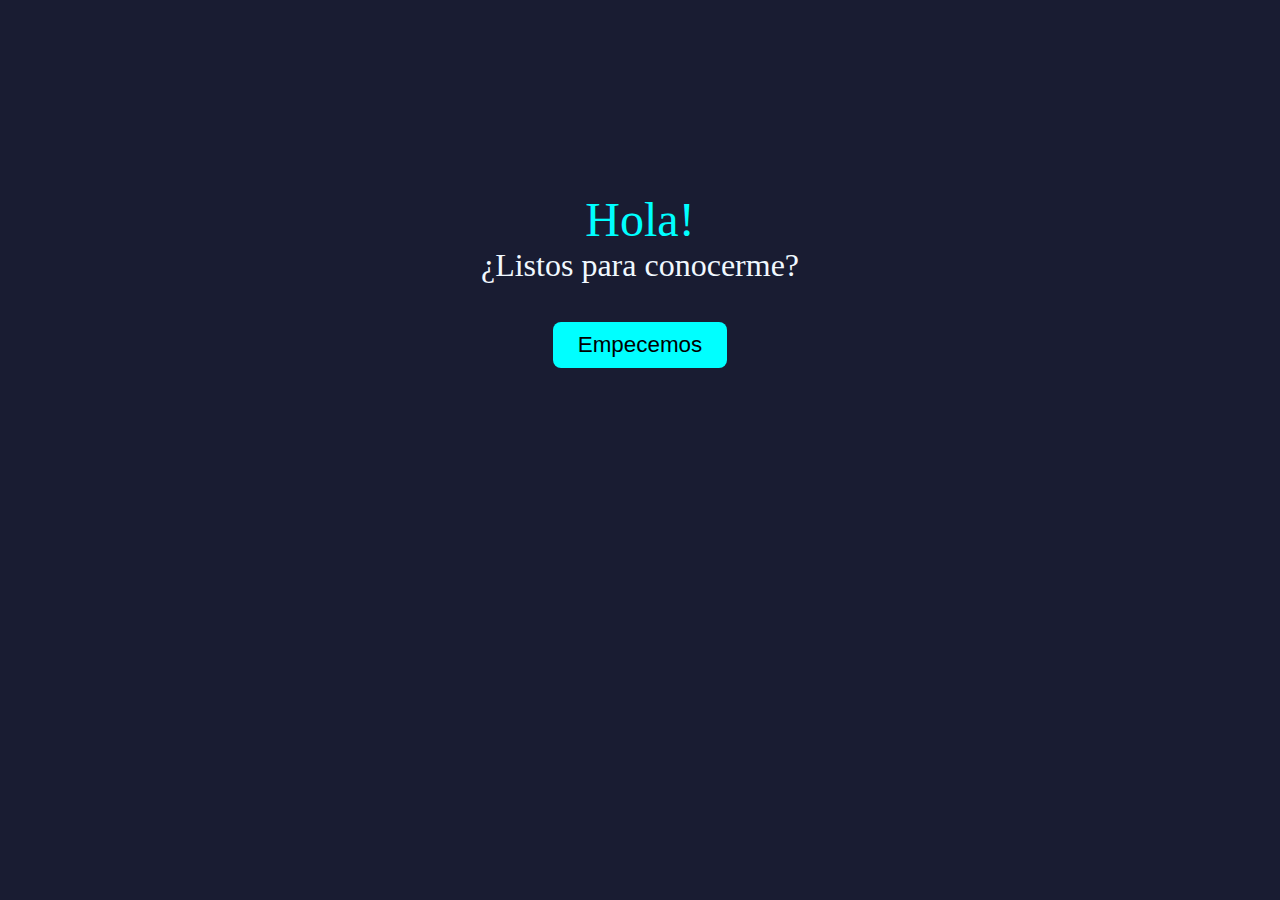
==== index.html @ f767a69b "Versión 2.0" ====
<!DOCTYPE html>
<html lang="en">
<head>
    <meta charset="UTF-8">
    <meta http-equiv="X-UA-Compatible" content="IE=edge">
    <meta name="viewport" content="width=device-width, initial-scale=1.0">
    <link rel="stylesheet" href="styles/styles.css" >
    <link rel="icon" href="img/Marca.png">
    <title>Inicio</title>
</head>
<body>
    <div id="conteiner">
       <p id="text">Hola!</p>
       <p id="textDos">¿Listos para conocerme?</p>
       <button id="Empecemos"><a href="src/home.html" id="textEmpecemos">Empecemos</a></button>
    </div>
</body>
</html>
---- styles/styles.css ----
*{
    margin: 0;
    padding: 0;
    box-sizing: border-box;
}
body{
    background-color: #191c32;;
}
#conteiner{
    text-align: center;
    margin-top: 15%;
}
#text{
    font-size: 300%;
    color: aqua;
}
#textDos{
    font-size: 200%;
    color: aliceblue;
}
#Empecemos{
    background-color: aqua;
    border: none;
    padding: 10px;
    font-size: 100%;
    margin-top: 3%;
    border-radius: 8px;
}
#Empecemos:hover{
    background-color: rgb(15, 255, 123);
    border-radius: 8px;
    transition: ease-in .4s;
}
#textEmpecemos{
    color: black;
    text-decoration-line: none;
    font-size: 140%;
    padding: 15px;
}
.wrapper{
    width: 100%;
    height: 100%;
    color: #fff;
}
.navbar{
    display: flex;
    justify-content: space-between;
    padding: 2%;
}
.brand span{
    color: aqua;
}
.menu{
    display: flex;
    width: 50%;
    justify-content: space-around;
}
.menu li{
    list-style: none;
}
.menu a{
    color: #fff;
    text-decoration: none;
    padding: 10px 20px;
}
.menu .active{
    color: aqua;
}
.menu a:hover{
    background-color: aqua;
    color: #191c32;
    transition: ease-in .4s;
}
.main{
    margin: 0 auto;
    width: 80vw;
    height: 80vh;
    display: grid;
    align-items: center;
    color: #fff;
}
.titulo{
    color: aqua;
    font-size: 260%;
    margin-top: 20px;
    text-align: center;
}
.Botones{
    
}
.contenido{
    font-size: 130%;    
    margin-top: 1%;
    margin-bottom: 1%;
}
.contenidoFinal{
    font-size: 130%;    
    margin-top: 1%;
    margin-bottom: 4%;
}
.contenido a{
    color: rgba(0, 248, 248, 0.61);
}
#Boton{
    align-items: flex-start;
    background-color: rgb(206, 90, 90);;
    border: none;
    padding: 10px;
    padding-left: 4%;
    padding-right: 4%;
    font-size: 100%;
    margin-top: 2%;
    border-radius: 8px;
    width: 20%;
}
#Boton:hover{
    background-color: aqua;
    border-radius: 8px;
    transition: ease-in .3s;
}
#BotonDos{
    background-color: rgb(107, 171, 245);;
    border: none;
    padding: 10px;
    font-size: 100%;
    margin-top: 2%;
    border-radius: 8px;
    width: 20%;
}
#BotonDos:hover{
    background-color: aqua;
    border-radius: 8px;
    transition: ease-in .3s;
}
#textBoton{
    color: black;
    text-decoration-line: none;
    font-size: 90%;
    padding: 15px;
}
.portfolio{
    width: 100%;
    color: #fff;
}
.portfolio-headings{
    width: 100%;
    padding: 5em;
}
.portfolio-headings h2{
    font-size: 280%;
}
.portfolio .contenedor{
    width: 80vw;
    height: 80vh;
    margin: 0 auto;
    display: flex;
    justify-content: center;
}
.card{
    width: 300px;
    height: 480px;
    background-color: rgb(16, 30, 75);
    margin: 1em;
}
.card__img{
    width: 100%;
    height: 170px;
    background-image: url(../img/hotel.jpg);
    background-size: cover;
}
.card__img-dos{
    width: 100%;
    height: 170px;
    background-image: url(../img/Logotipo.png);
    background-size: cover;
}
.card__img-tres{
    width: 100%;
    height: 170px;
    background-image: url(../img/Logo.png);
    background-size: cover;
}
.card__title{
    color: aqua;
    padding: 20px;
    font-size: 120%;
}
.card__title p{
    font-size: 95%;
    margin-top: 4%;
    color: #fff;
}
.card__projects-links{
    display: flex;
    justify-content: space-evenly;
}
.card__projects-links a{
    color: #fff;
    text-decoration: none;
}
.card__projects-links i{
    font-size: 1.5em;
}
.card .project-details{
   margin: 0 auto;
   width: 70%;
   margin: 1em;
}
.card .project-details a{
    text-decoration: none;
    color: #191c32;
    text-transform: uppercase;
}
.proyect-details-content{
    display: flex;
    width: 100%;
    justify-content: center;
    margin-top: 1em;
}
.form{
    background-color: #fff;
    width: 90%;
    margin: auto;
    max-width: 400px;
    color: #191c32;
    border-radius: 1em;
    padding: 3.5em 1.5em;
}
.form__container{
    width: 50%;
    display: grid;
    gap: 1em;
    grid-auto-columns: 100%;
    margin-left: 25%;
}
.form__title{
    text-align: center;
    font-size: 1.9rem;
    margin-bottom: 1.4em;
}
.form__input{
    font-size: 1rem;
    padding: .8em 1em;
    border-radius: 0.2em ;
}
.form__input--message{
    resize: none;
    padding: 1.8em 1em;
    margin-bottom: .5em;
}
.form__cta{
    background-color: #089FE0;
    color: #fff;
    border: none;
    font-weight: 300;
    font-size: 1rem;
    padding: .7em 0;
    border-radius: 8px;
    cursor: pointer;
    font-weight: 400;
}

@media (max-width:450px){
    .form{
        padding: 3.5em 1em;
    }
}
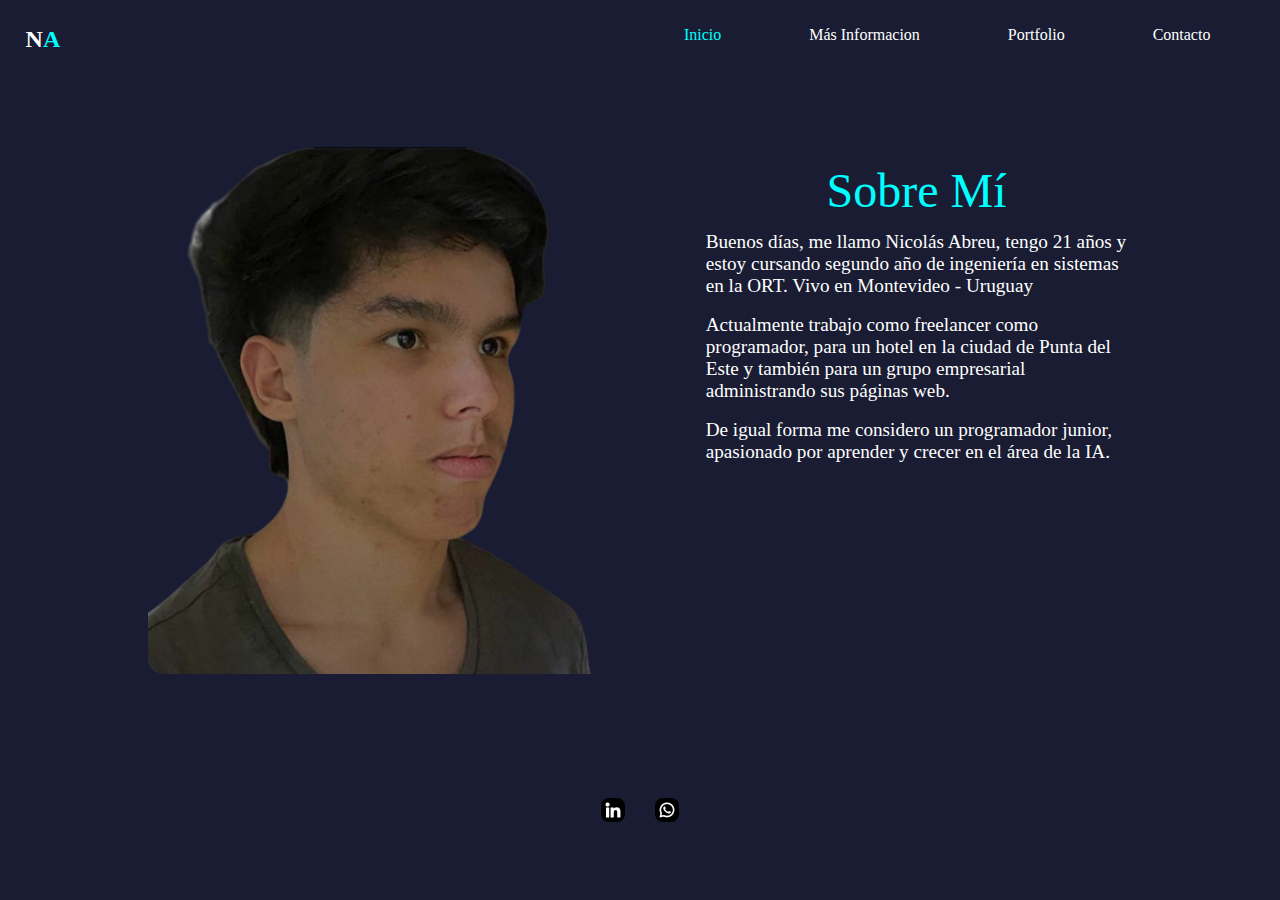
==== commit 18be04c8: "Add files via upload" ====
--- a/index.html
+++ b/index.html
@@ -1,18 +1,48 @@
 <!DOCTYPE html>
-<html lang="en">
+<html lang="es">
 <head>
     <meta charset="UTF-8">
-    <meta http-equiv="X-UA-Compatible" content="IE=edge">
     <meta name="viewport" content="width=device-width, initial-scale=1.0">
-    <link rel="stylesheet" href="styles/styles.css" >
-    <link rel="icon" href="img/Marca.png">
-    <title>Inicio</title>
+    <link rel="stylesheet" href="styles/styles.css">
+    <link rel="icon" href="img/logo.png">
+    <script src="js/app.js"></script>
+    <title>NA - Home</title>
 </head>
 <body>
-    <div id="conteiner">
-       <p id="text">Hola!</p>
-       <p id="textDos">¿Listos para conocerme?</p>
-       <button id="Empecemos"><a href="src/home.html" id="textEmpecemos">Empecemos</a></button>
+    <div class="cabecera">
+        <header>
+            <nav class="subCabecera">
+                <div class="titluloCabecera">
+                    <h2>N<span>A</span></h2>
+                </div>
+                <ul class="menu">
+                    <li><a class="active" href="#">Inicio</a></li>
+                    <li><a href="src/masInformacion.html">Más Informacion</a></li>
+                    <li><a href="src/portfolio.html">Portfolio</a></li>
+                    <li><a href="src/contacto.html">Contacto</a></li>
+                </ul>
+            </nav>
+        </header>
     </div>
+
+    <main class="main">
+        <div class="conteinerFoto">
+            <img src="img/fotoNicolas.png" alt="Foto de Nicolas" class="containerImgFoto">
+        </div>
+        <div class="conteinerInfo">
+            <p class="titulo">Sobre Mí</p>
+            <p class="infoPersonal">Buenos días, me llamo Nicolás Abreu, tengo <span>21</span> años y estoy cursando segundo año de ingeniería en sistemas en la ORT. Vivo en Montevideo - Uruguay</p>
+            <p class="infoPersonal">Actualmente trabajo como freelancer como programador, para un hotel en la ciudad de Punta del Este y también para un grupo empresarial administrando sus páginas web.</p>
+            <p class="infoPersonal">De igual forma me considero un programador junior, apasionado por aprender y crecer en el área de la IA.</p>
+        </div>
+    </main>
+
+    <nav class="conteinerSocialMedia">
+        <ul>
+            <a href="https://www.linkedin.com/in/nicol%C3%A1s-abreu-944841229/" class="socialMedia"></a>
+            <a href="https://api.whatsapp.com/send?phone=59891523761" class="socialMedia"></a>
+        </ul>
+    </nav>
+
 </body>
 </html>--- a/styles/styles.css
+++ b/styles/styles.css
@@ -1,54 +1,26 @@
 *{
     margin: 0;
     padding: 0;
-    box-sizing: border-box;
 }
 body{
-    background-color: #191c32;;
-}
-#conteiner{
-    text-align: center;
-    margin-top: 15%;
-}
-#text{
-    font-size: 300%;
-    color: aqua;
-}
-#textDos{
-    font-size: 200%;
-    color: aliceblue;
-}
-#Empecemos{
-    background-color: aqua;
-    border: none;
-    padding: 10px;
-    font-size: 100%;
-    margin-top: 3%;
-    border-radius: 8px;
-}
-#Empecemos:hover{
-    background-color: rgb(15, 255, 123);
-    border-radius: 8px;
-    transition: ease-in .4s;
-}
-#textEmpecemos{
-    color: black;
-    text-decoration-line: none;
-    font-size: 140%;
-    padding: 15px;
-}
-.wrapper{
-    width: 100%;
-    height: 100%;
-    color: #fff;
-}
-.navbar{
+    background-color: #191c32;
+}
+.cabecera{
+    width: 100%;
+    height: 100%;
+    color: #fff;
+}
+.subCabecera{
     display: flex;
     justify-content: space-between;
     padding: 2%;
 }
-.brand span{
+.titluloCabecera span{
     color: aqua;
+}
+.titluloCabecera :hover{
+    transition: ease-in .4s;
+    color: rgb(145, 234, 157);
 }
 .menu{
     display: flex;
@@ -57,11 +29,13 @@
 }
 .menu li{
     list-style: none;
+    font-size: 100%;
 }
 .menu a{
     color: #fff;
     text-decoration: none;
     padding: 10px 20px;
+    border-radius: 8px;
 }
 .menu .active{
     color: aqua;
@@ -78,190 +52,163 @@
     display: grid;
     align-items: center;
     color: #fff;
+    display: flex;
+}
+.conteinerFoto{
+    width: 50%;
+    height: 82%;
+    border-radius: 8px;
+    margin: 2%;
+}
+.conteinerFoto .containerImgFoto{
+    height: 90%;
+    border-radius: 15px;
+}
+.conteinerFoto .containerImgFoto:hover{
+    transition: ease-in .4s;
+    height: 100%;
+}
+.conteinerInfo{
+    width: 50%;
+    height: 82%;
+    border-radius: 8px;
+    margin: 2%;
+}
+.conteinerInfo:hover{
+    transition: ease-in .4s;
+    height: 90%;
 }
 .titulo{
     color: aqua;
-    font-size: 260%;
+    font-size: 300%;
     margin-top: 20px;
     text-align: center;
 }
-.Botones{
-    
+.infoPersonal{
+    font-size: 120%;    
+    margin-top: 2%;
+    margin-bottom: 1%;
+    padding: 1%;
 }
 .contenido{
-    font-size: 130%;    
-    margin-top: 1%;
-    margin-bottom: 1%;
-}
-.contenidoFinal{
-    font-size: 130%;    
-    margin-top: 1%;
-    margin-bottom: 4%;
-}
-.contenido a{
-    color: rgba(0, 248, 248, 0.61);
-}
-#Boton{
-    align-items: flex-start;
-    background-color: rgb(206, 90, 90);;
-    border: none;
-    padding: 10px;
-    padding-left: 4%;
-    padding-right: 4%;
+    width: 100%;
+    height: 100%;
+    display: flex;
+    align-items: center;
+}
+.card{
+    border-radius: 8px;
+    width: 25%;
+    height: 75%;
+    background-color: #1d1c1c;
+    margin-left: 8%;
+    color: aquamarine;
+    text-align: center;
+}
+.card:hover{
+    height: 90%;
+    width: 30%;
+    transition: ease-in .3s;
+}
+.cardImg{
+    width: 100%;
+    border-radius: 3px;
+}
+.cardTxt{
+    font-family: 'Courier New', Courier, monospace;
     font-size: 100%;
-    margin-top: 2%;
-    border-radius: 8px;
-    width: 20%;
-}
-#Boton:hover{
+    margin-top: 5%;
+    width: 90%;
+    margin-bottom: 10%;
+}
+.cardBtn{
+    padding: 2%;
+    font-family: 'Courier New', Courier, monospace;
+    font-size: 100%;
+    font-weight: bold;
+    color: #191c32;
+    background-color: aquamarine;
+    border-radius: 8px;
+    margin-top: 10%;
+    text-decoration: none;
+}
+.contacto{
+    width: 100%;
+    height: 100%;
+    text-align: center;
+    margin-top: 5%;
+}
+#tituloDeContacto{
+    color: #fff;
+    font-size: 220%;
+    font-family: 'Gill Sans', 'Gill Sans MT', Calibri, 'Trebuchet MS', sans-serif;
+    font-weight: bold;
+}
+#tituloDeContacto:hover{
+    color: aquamarine;
+    transition: ease-in .2s;
+}
+#txtNombre{
+    padding: 1%;
+    width: 40%;
+    margin-top: 2%;
+    border-radius: 22px;
+    background-color: "#fff"
+}
+#txtApellido{
+    padding: 1%;
+    width: 40%;
+    margin-top: 2%;
+    border-radius: 22px;
+    background-color: "#fff"
+}
+#txtEmail{
+    padding: 1%;
+    width: 40%;
+    margin-top: 2%;
+    border-radius: 22px;
+    background-color: "#fff"
+}
+#txtMensaje{
+    padding: 1%;
+    width: 40%;
+    margin-top: 2%;
+    border-radius: 22px;
+    background-color: "#fff"
+}
+#btnContacto{
+    padding: 1%;
+    width: 10%;
+    margin-top: 2%;
+    border-radius: 22px;
     background-color: aqua;
-    border-radius: 8px;
-    transition: ease-in .3s;
-}
-#BotonDos{
-    background-color: rgb(107, 171, 245);;
-    border: none;
-    padding: 10px;
-    font-size: 100%;
-    margin-top: 2%;
-    border-radius: 8px;
-    width: 20%;
-}
-#BotonDos:hover{
-    background-color: aqua;
-    border-radius: 8px;
-    transition: ease-in .3s;
-}
-#textBoton{
-    color: black;
-    text-decoration-line: none;
-    font-size: 90%;
-    padding: 15px;
-}
-.portfolio{
-    width: 100%;
-    color: #fff;
-}
-.portfolio-headings{
-    width: 100%;
-    padding: 5em;
-}
-.portfolio-headings h2{
-    font-size: 280%;
-}
-.portfolio .contenedor{
-    width: 80vw;
-    height: 80vh;
-    margin: 0 auto;
-    display: flex;
-    justify-content: center;
-}
-.card{
-    width: 300px;
-    height: 480px;
-    background-color: rgb(16, 30, 75);
-    margin: 1em;
-}
-.card__img{
-    width: 100%;
-    height: 170px;
-    background-image: url(../img/hotel.jpg);
-    background-size: cover;
-}
-.card__img-dos{
-    width: 100%;
-    height: 170px;
-    background-image: url(../img/Logotipo.png);
-    background-size: cover;
-}
-.card__img-tres{
-    width: 100%;
-    height: 170px;
-    background-image: url(../img/Logo.png);
-    background-size: cover;
-}
-.card__title{
-    color: aqua;
-    padding: 20px;
-    font-size: 120%;
-}
-.card__title p{
-    font-size: 95%;
-    margin-top: 4%;
-    color: #fff;
-}
-.card__projects-links{
-    display: flex;
-    justify-content: space-evenly;
-}
-.card__projects-links a{
-    color: #fff;
-    text-decoration: none;
-}
-.card__projects-links i{
-    font-size: 1.5em;
-}
-.card .project-details{
-   margin: 0 auto;
-   width: 70%;
-   margin: 1em;
-}
-.card .project-details a{
-    text-decoration: none;
-    color: #191c32;
-    text-transform: uppercase;
-}
-.proyect-details-content{
-    display: flex;
-    width: 100%;
-    justify-content: center;
-    margin-top: 1em;
-}
-.form{
+}
+#btnContacto:hover{
+    background-color: rgb(51, 255, 0);
+    transition: ease-in .2s;
+}
+.conteinerSocialMedia{
+    text-align: center;
+}
+.socialMedia{
+    width: 24px;
+    height: 24px;
+    background-image: url("../img/socialMedia.png");
+    background-repeat: no-repeat;
+    display: inline-block;
+    margin-inline: 1%;
     background-color: #fff;
-    width: 90%;
-    margin: auto;
-    max-width: 400px;
-    color: #191c32;
-    border-radius: 1em;
-    padding: 3.5em 1.5em;
-}
-.form__container{
-    width: 50%;
-    display: grid;
-    gap: 1em;
-    grid-auto-columns: 100%;
-    margin-left: 25%;
-}
-.form__title{
-    text-align: center;
-    font-size: 1.9rem;
-    margin-bottom: 1.4em;
-}
-.form__input{
-    font-size: 1rem;
-    padding: .8em 1em;
-    border-radius: 0.2em ;
-}
-.form__input--message{
-    resize: none;
-    padding: 1.8em 1em;
-    margin-bottom: .5em;
-}
-.form__cta{
-    background-color: #089FE0;
-    color: #fff;
-    border: none;
-    font-weight: 300;
-    font-size: 1rem;
-    padding: .7em 0;
-    border-radius: 8px;
-    cursor: pointer;
-    font-weight: 400;
-}
-
-@media (max-width:450px){
-    .form{
-        padding: 3.5em 1em;
-    }
+    border-radius: 8px;
+}
+.socialMedia:nth-child(1){
+    background-position: 0 0;
+}
+.socialMedia:nth-child(2){
+    background-position: -24px 0;
+}
+.socialMedia:nth-child(1):hover{
+    background-position: 0 -24px;
+}
+.socialMedia:nth-child(2):hover{
+    background-position: -24px -24px;
 }